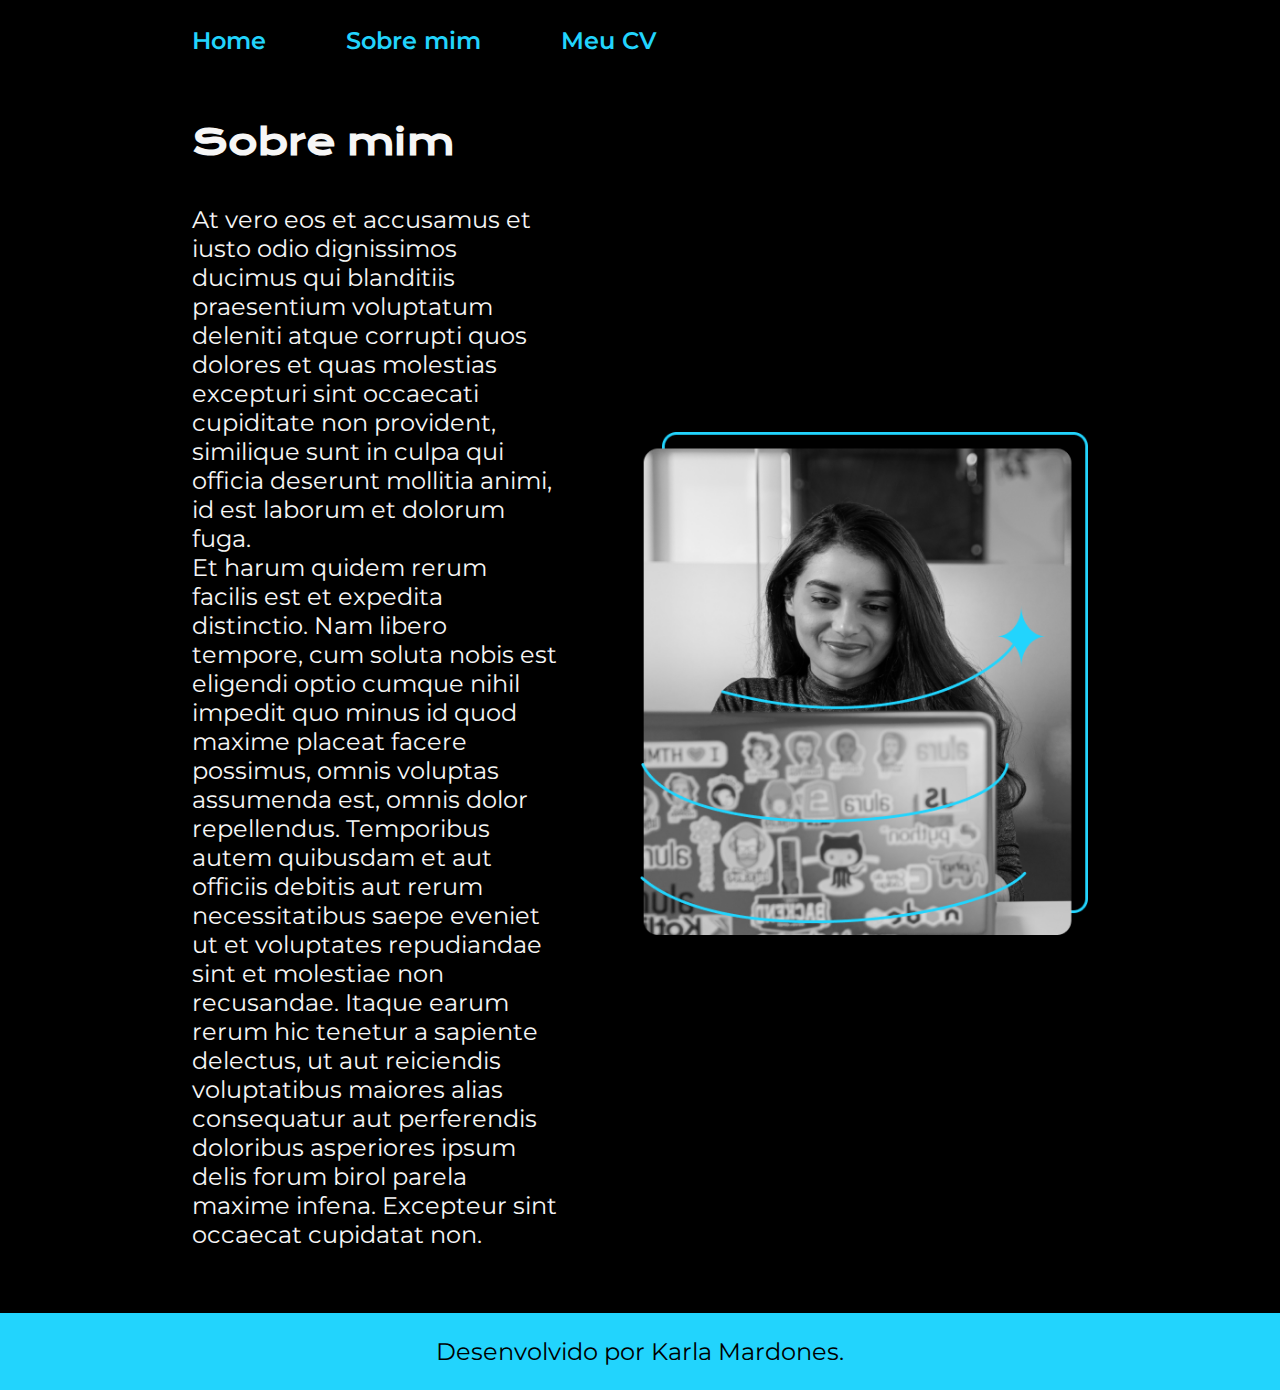
==== about.html @ 3af8194f "Add files via upload" ====
<!DOCTYPE html>
<html lang="pt-br">
<head>
    <meta charset="UTF-8">
    <meta http-equiv="X-UA-Compatible" content="IE=edge">
    <meta name="viewport" content="width=device-width, initial-scale=1.0">
    <title>Sobre mim</title>
    <link rel="stylesheet" href="./styles/style.css">
</head>
<body>
    <header class="cabecalho">
        <nav class="cabecalho__menu">
            <a class="cabecalho__menu__link" href="index.html">Home</a>
            <a class="cabecalho__menu__link" href="about.html">Sobre mim</a>
            <a class="cabecalho__menu__link" href="meucv.html">Meu CV</a>
        </nav>
    </header>
    
    <main class="apresentacao">
        <section class="apresentacao__conteudo">
            <h1 class="apresentacao__conteudo__titulo"o>Sobre mim</h1>
            <po class="apresentacao__conteudo__paragrafo">At vero eos et accusamus et iusto odio dignissimos ducimus qui blanditiis praesentium voluptatum deleniti atque corrupti quos dolores et quas molestias excepturi sint occaecati cupiditate non provident, similique sunt in culpa qui officia deserunt mollitia animi, id est laborum et dolorum fuga.</p>
            <po class="apresentacao__conteudo__paragrafo">Et harum quidem rerum facilis est et expedita distinctio. Nam libero tempore, cum soluta nobis est eligendi optio cumque nihil impedit quo minus id quod maxime placeat facere possimus, omnis voluptas assumenda est, omnis dolor repellendus. Temporibus autem quibusdam et aut officiis debitis aut rerum necessitatibus saepe eveniet ut et voluptates repudiandae sint et molestiae non recusandae. Itaque earum rerum hic tenetur a sapiente delectus, ut aut reiciendis voluptatibus maiores alias consequatur aut perferendis doloribus asperiores ipsum delis forum birol parela maxime infena. Excepteur sint occaecat cupidatat non.</p>
        </section>
        <img class="apresentacao__imagem" src="./assets/Imagem.png" alt="Foto de Joana Santos programando">
    </main>
   
    <footer class="rodape">
        <p>Desenvolvido por Karla Mardones.</p>
    </footer>
</body>
</html>
---- styles/style.css ----
@import url('https://fonts.googleapis.com/css2?family=Krona+One&family=Montserrat:wght@400;600&display=swap');

:root {
    --cor-primaria: #000000;
    --cor-secundaria: #f6f6f6;
    --cor-terciaria: #22D4FD;
    --cor-hover: #272727;

    --fonte-primaria: 'Krona One', sans-serif;
    --fonte-secundaria: 'Montserrat', sans-serif;
}

* {
    margin: 0;
    padding: 0;
}

body {
    box-sizing: border-box;
    background-color: var(--cor-primaria);
    color: var(--cor-secundaria);
}

.cabecalho {
    padding: 2% 0% 0% 15%;
}

.cabecalho__menu {
    display: flex;
    gap: 80px;
}

.cabecalho__menu__link {
    font-family: var(--fonte-secundaria);
    font-size: 1.5rem;
    font-weight: 600;
    color: var(--cor-terciaria);
    text-decoration: none;
}

.apresentacao {
    padding: 5% 15%;
    display: flex;
    align-items: center;
    justify-content: space-between;
    gap: 82px;
}

.apresentacao__conteudo {
    width: 615px;
    display: flex;
    flex-direction: column;
    gap: 40px;
}

.apresentacao__conteudo__titulo {
    font-size: 2.25rem;
    font-family: var(--fonte-primaria);
}

.titulo-destaque {
    color: var(--cor-terciaria);
}

.apresentacao__conteudo__paragrafo {
    font-size: 1.5rem;
    font-family: var(--fonte-secundaria);
}

.apresentacao__links {
    display: flex;
    flex-direction: column;
    justify-content: space-between;
    align-items: center;
    gap: 32px;
}

.apresentacao__links__navegacao {
    display: flex;
    justify-content: center;
    gap: 16px;
    border: 2px groove var(--cor-terciaria); 
    width: 50%;
    text-align: center;
    border-radius: 8px;
    font-size: 1.5rem;
    font-weight: 600;
    padding: 21.5px 0;
    text-decoration: none;
    color: var(--cor-secundaria);
    font-family: var(--fonte-secundaria);
}

.apresentacao__links__subtitulo {
    font-family: var(--fonte-primaria);
    font-weight: 400;
    font-size: 1.5rem;
}

.apresentacao__links__navegacao:hover {
    background-color: var(--cor-hover);
    color: var(--cor-terciaria);
}

.apresentacao__imagem {
    width: 50%;
}

.rodape {
    padding: 24px;
    color: #000000;
    background-color: var(--cor-terciaria);
    text-align: center;
    font-family: var(--fonte-secundaria);
    font-size: 1.5rem;
    font-weight: 400;
}

@media (max-width: 1200px ){
    .cabecalho {
        padding: 10%;
    }
    
    .cabecalho__menu {
        justify-content: center;
    }

    .apresentacao {
        flex-direction: column-reverse;
        padding: 5%;
    }

    .apresentacao__conteudo{
        width: auto;
    }
}
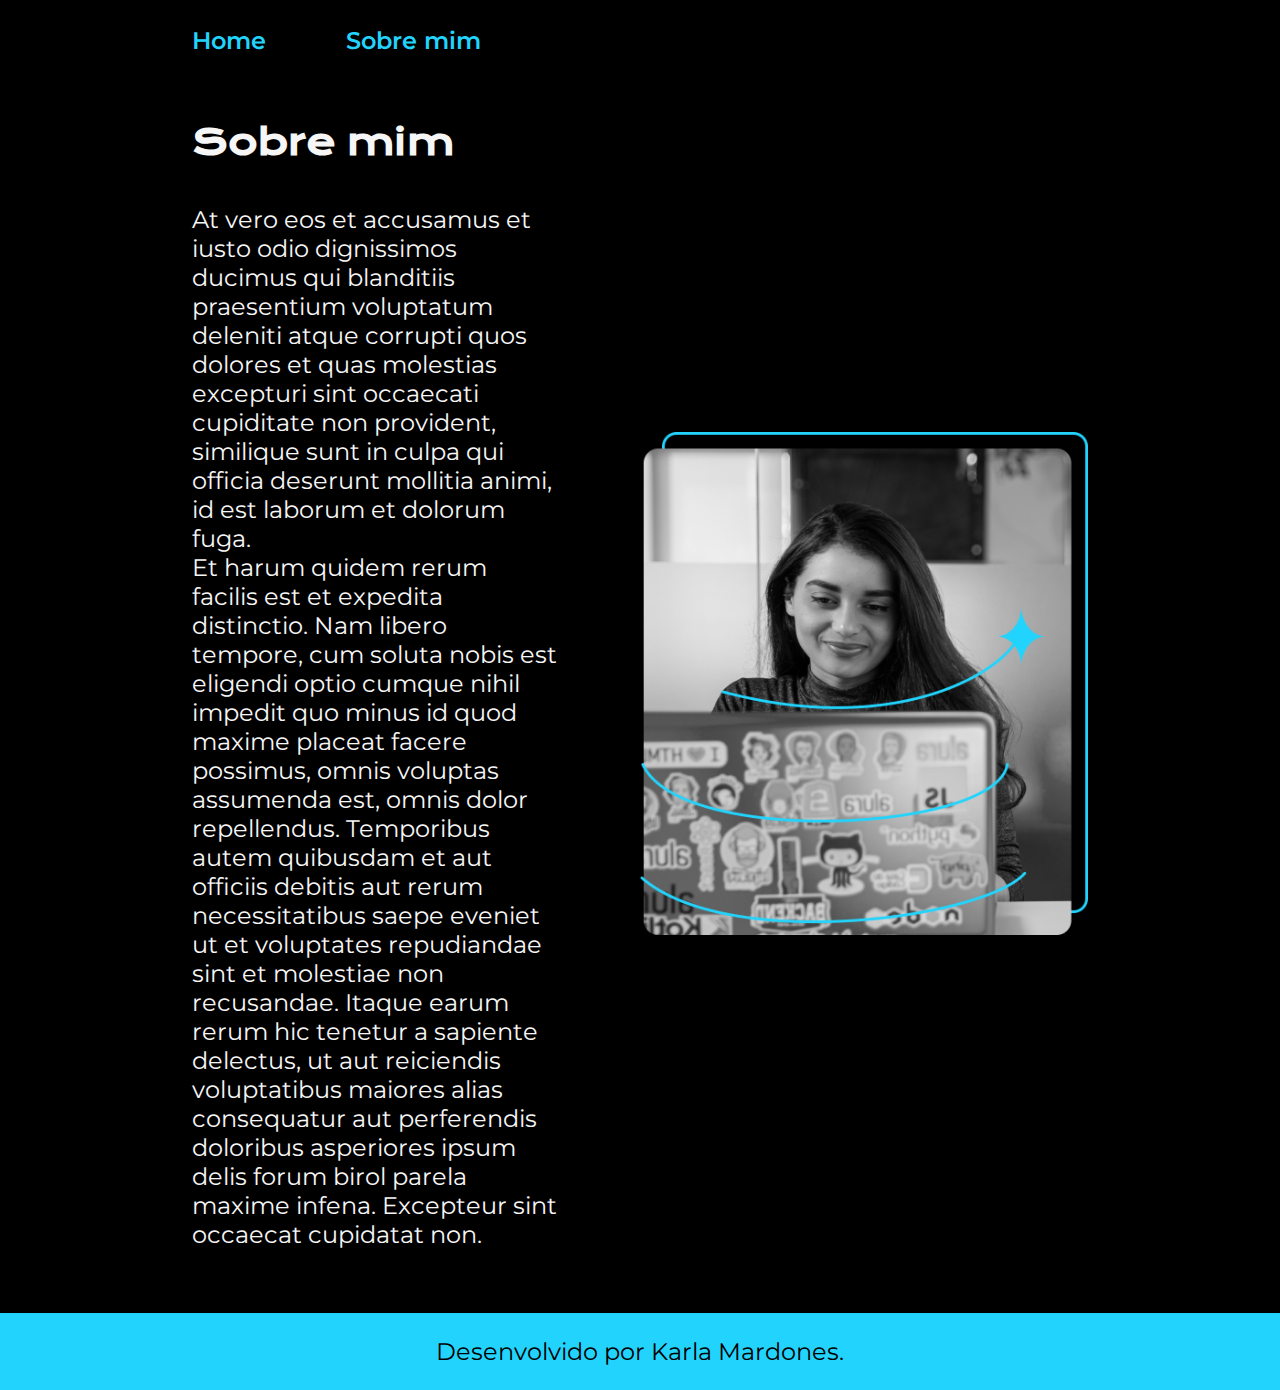
==== commit 6a37a55d: "Update about.html" ====
--- a/about.html
+++ b/about.html
@@ -12,7 +12,6 @@
         <nav class="cabecalho__menu">
             <a class="cabecalho__menu__link" href="index.html">Home</a>
             <a class="cabecalho__menu__link" href="about.html">Sobre mim</a>
-            <a class="cabecalho__menu__link" href="meucv.html">Meu CV</a>
         </nav>
     </header>
     
@@ -29,4 +28,4 @@
         <p>Desenvolvido por Karla Mardones.</p>
     </footer>
 </body>
-</html>+</html>
